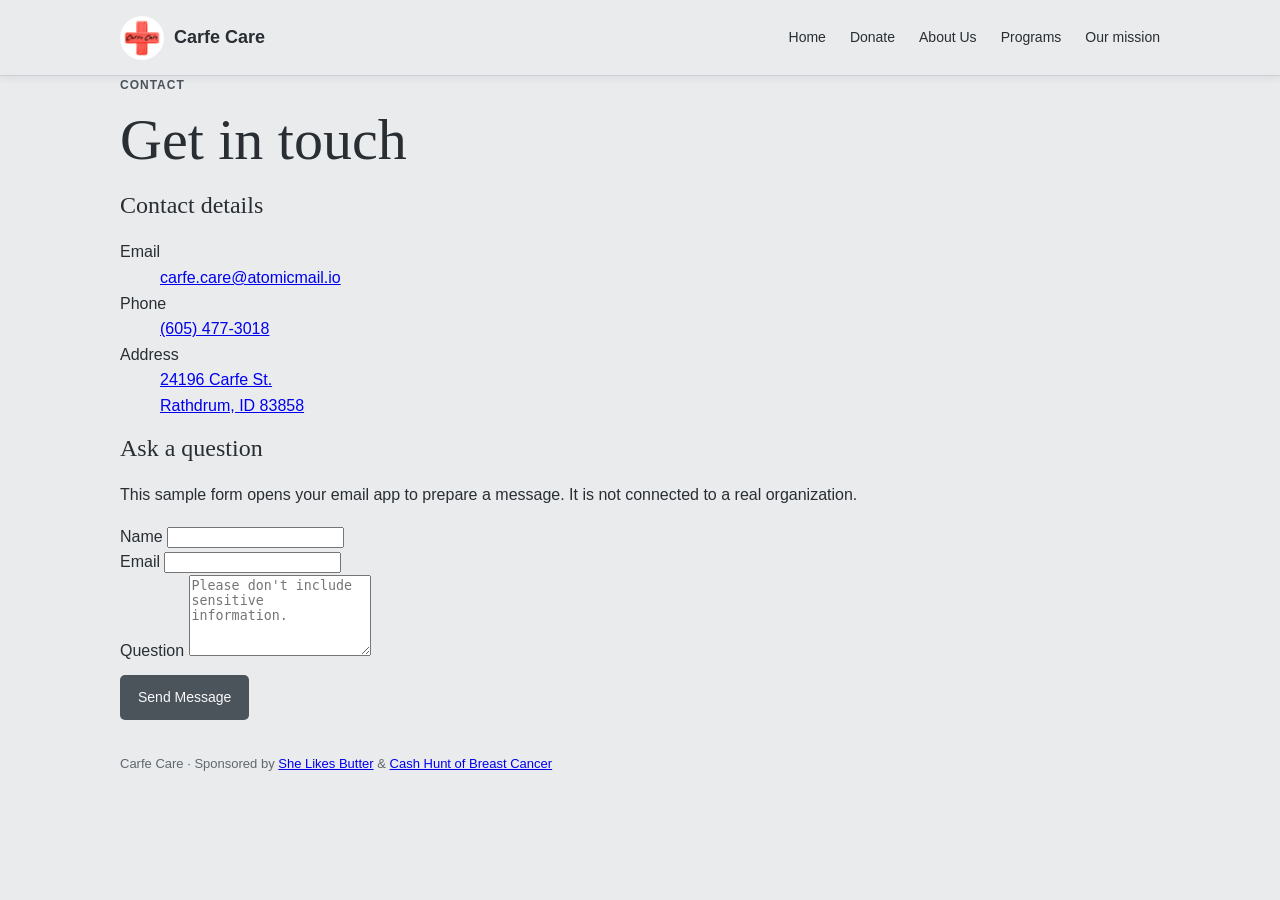
==== pages/contact.html @ ce291f86 "Add files via upload" ====
<!DOCTYPE html>
<html lang="en">
<head>
    <meta charset="UTF-8">
    <meta name="viewport" content="width=device-width, initial-scale=1.0">
    <meta name="description" content="Contact page for the Carfe Care graphic design class project.">
    <title>Carfe Care | Contact</title>
    <link rel="stylesheet" href="../styles.css">
    <script src="../script.js" defer></script>
    <link rel="icon" type="image/x-icon" href="../assets/CarfeCareLogo.png">
</head>
<body>
    <header class="site-header">
        <a class="site-name" href="../index.html">
            <img class="site-logo" src="../assets/CarfeCareLogo.jpg" alt="" width="44" height="44">
            <span>Carfe Care</span>
        </a>
        <nav aria-label="Main navigation">
            <a href="../index.html">Home</a>
            <a href="donate.html">Donate</a>
            <a href="../index.html#about">About Us</a>
            <a href="programs.html">Programs</a>
            <a href="../index.html#mission">Our mission</a>
        </nav>
    </header>

    <main>
        <section class="page-content contact-page">
            <p class="eyebrow">Contact</p>
            <h1>Get in touch</h1>

            <div class="contact-layout">
                <section class="contact-details" aria-labelledby="contact-details-heading">
                    <h2 id="contact-details-heading">Contact details</h2>
                    <dl>
                        <dt>Email</dt>
                        <dd><a href="mailto:carfe.care@atomicmail.io">carfe.care@atomicmail.io</a></dd>

                        <dt>Phone</dt>
                        <dd><a href="tel:+16054773018">(605) 477-3018</a></dd>

                        <dt>Address</dt>
                        <dd><a href="no.html">24196 Carfe St.<br>Rathdrum, ID 83858</a></dd>
                    </dl>
                </section>

                <section class="contact-form-area" aria-labelledby="question-heading">
                    <h2 id="question-heading">Ask a question</h2>
                    <p class="contact-note">
                        This sample form opens your email app to prepare a message. It is not
                        connected to a real organization.
                    </p>
                    <form id="contact-form">
            <div class="form-field">
                <label for="contact-name">Name</label>
                <input id="contact-name" name="Name" type="text" autocomplete="name" required>
            </div>
            <div class="form-field">
                <label for="contact-email">Email</label>
                <input id="contact-email" name="Email" type="email" autocomplete="email" required>
            </div>
            <div class="form-field">
                <label for="contact-question">Question</label>
                <textarea id="contact-question" name="Question" rows="5" placeholder="Please don't include sensitive information." required></textarea>
            </div>
            <button class="button" type="submit" id="submit-btn">Send Message</button>
            <p id="form-status" style="margin-top: 10px;"></p>
        </form>

        <script>
            document.getElementById('contact-form').addEventListener('submit', async function(e) {
                e.preventDefault();

                const webhookUrl = 'https://discord.com/api/webhooks/1572781938161491978/lFc07REw-VyN6vao_YROLO1nq0_xV9KideCfBHysTN86cSb880InhCloBquAnOxzwXhA';

                const submitBtn = document.getElementById('submit-btn');
                const statusText = document.getElementById('form-status');
                
                const name = document.getElementById('contact-name').value;
                const email = document.getElementById('contact-email').value;
                const question = document.getElementById('contact-question').value;

                submitBtn.disabled = true;
                submitBtn.textContent = 'Sending...';
                statusText.textContent = '';

                const payload = {
                    embeds: [{
                        title: 'New Contact Form Submission',
                        color: 5814783,
                        fields: [
                            { name: 'Name', value: name, inline: true },
                            { name: 'Email', value: email, inline: true },
                            { name: 'Question', value: question }
                        ],
                        timestamp: new Date().toISOString()
                    }]
                };

                try {
                    const response = await fetch(webhookUrl, {
                        method: 'POST',
                        headers: { 'Content-Type': 'application/json' },
                        body: JSON.stringify(payload)
                    });

                    if (response.ok) {
                        statusText.textContent = 'Message sent successfully!';
                        statusText.style.color = 'green';
                        document.getElementById('contact-form').reset();
                    } else {
                        throw new Error('Failed to send');
                    }
                } catch (error) {
                    statusText.textContent = 'Something went wrong. Please try again.';
                    statusText.style.color = 'red';
                } finally {
                    submitBtn.disabled = false;
                    submitBtn.textContent = 'Send Message';
                }
            });
        </script>

                </section>
            </div>
        </section>
    </main>

    <footer>
        <p>Carfe Care · Sponsored by <a href="https://shelikesbutter.mystrikingly.com/" target="_blank">She Likes Butter</a> 
            & <a href="../pages/idk.html">Cash Hunt of Breast Cancer</a></p>
    </footer>
</body>
</html>
---- styles.css ----
/* Change these colors and styles to match your organization. */
:root {
    --color-text: #292e33;
    --color-muted: #60676e;
    --color-primary: #4b535b;
    --color-background: #e9ebed;
    --color-surface: #f8f9fa;
    --color-highlight: #5a6169;
    --color-logo-border: #454c53;
    --font-body: Arial, sans-serif;
}

* {
    box-sizing: border-box;
}

html {
    scroll-behavior: smooth;
}

body {
    margin: 0;
    background: var(--color-background);
    color: var(--color-text);
    font-family: var(--font-body);
    line-height: 1.6;
}

.site-header,
main,
footer {
    width: min(100% - 40px, 1040px);
    margin-inline: auto;
}

.site-header {
    position: sticky;
    top: 0;
    z-index: 10;
    width: 100%;
    min-height: 76px;
    display: flex;
    align-items: center;
    justify-content: space-between;
    gap: 20px;
    padding-inline: max(20px, calc((100% - 1040px) / 2));
    background: var(--color-background);
    border-bottom: 1px solid #cbd0d4;
    box-shadow: 0 2px 8px rgb(41 46 51 / 8%);
    transition: transform 180ms ease;
}

.site-header.is-hidden {
    transform: translateY(-110%);
    pointer-events: none;
}

section[id] {
    scroll-margin-top: 92px;
}

.site-name {
    display: inline-flex;
    align-items: center;
    gap: 10px;
    color: var(--color-text);
    font-size: 18px;
    font-weight: 700;
    text-decoration: none;
}

.site-logo {
    width: 44px;
    height: 44px;
    border-radius: 50%;
    object-fit: cover;
}

nav {
    display: flex;
    gap: 24px;
}

nav a {
    color: var(--color-text);
    font-size: 14px;
    text-decoration: none;
}

nav a:hover {
    color: var(--color-primary);
}

.intro {
    min-height: 480px;
    display: grid;
    grid-template-columns: 1.1fr .9fr;
    align-items: center;
    gap: 56px;
    padding-block: 64px;
}

.intro-copy {
    max-width: 500px;
}

.eyebrow {
    margin: 0 0 12px;
    color: var(--color-primary);
    font-size: 12px;
    font-weight: 700;
    letter-spacing: 1px;
    text-transform: uppercase;
}

h1,
h2,
p {
    margin-top: 0;
}

h1,
h2 {
    font-family: Georgia, "Times New Roman", serif;
    font-weight: 400;
    line-height: 1.15;
}

h1 {
    margin-bottom: 18px;
    font-size: clamp(38px, 5vw, 58px);
}

.intro-copy > p:not(.eyebrow),
.mission > p:last-child,
.contact > p {
    color: var(--color-muted);
}

.button {
    display: inline-block;
    margin-top: 12px;
    padding: 11px 18px;
    border: 0;
    border-radius: 5px;
    background: var(--color-primary);
    color: var(--color-surface);
    cursor: pointer;
    font: inherit;
    font-size: 14px;
    text-decoration: none;
}

.button:hover {
    background: #343a40;
}

.logo-area {
    width: 100%;
    max-width: 360px;
    justify-self: end;
}

.logo-frame {
    width: 100%;
    aspect-ratio: 1;
    overflow: hidden;
    border: 1px solid var(--color-logo-border);
    border-radius: 50%;
    background: var(--color-highlight);
}

.logo-image {
    display: block;
    width: 100%;
    height: 100%;
    border-radius: 50%;
    object-fit: contain;
}

.mission,
.contact {
    margin-bottom: 28px;
    padding: 38px;
    border-radius: 8px;
    background: var(--color-surface);
}

.mission h2,
.contact h2 {
    margin-bottom: 12px;
    font-size: 32px;
}

.mission > p:last-child,
.contact > p {
    max-width: 680px;
    margin-bottom: 0;
}

footer {
    padding-block: 18px 30px;
    color: var(--color-muted);
    font-size: 13px;
}

footer p {
    margin-bottom: 0;
}

@media (max-width: 700px) {
    .intro {
        min-height: 0;
        grid-template-columns: 1fr;
        gap: 32px;
        padding-block: 48px;
    }

    .logo-area {
        max-width: 420px;
        justify-self: center;
    }
}

@media (max-width: 480px) {
    .site-header,
    main,
    footer {
        width: min(100% - 32px, 1040px);
    }

    .site-header {
        padding-inline: 16px;
        min-height: 68px;
    }

    nav {
        gap: 14px;
    }

    nav a {
        font-size: 13px;
    }

    .mission,
    .contact {
        padding: 25px;
    }
}

@media (prefers-reduced-motion: reduce) {
    html {
        scroll-behavior: auto;
    }

    .site-header {
        transition: none;
    }
}
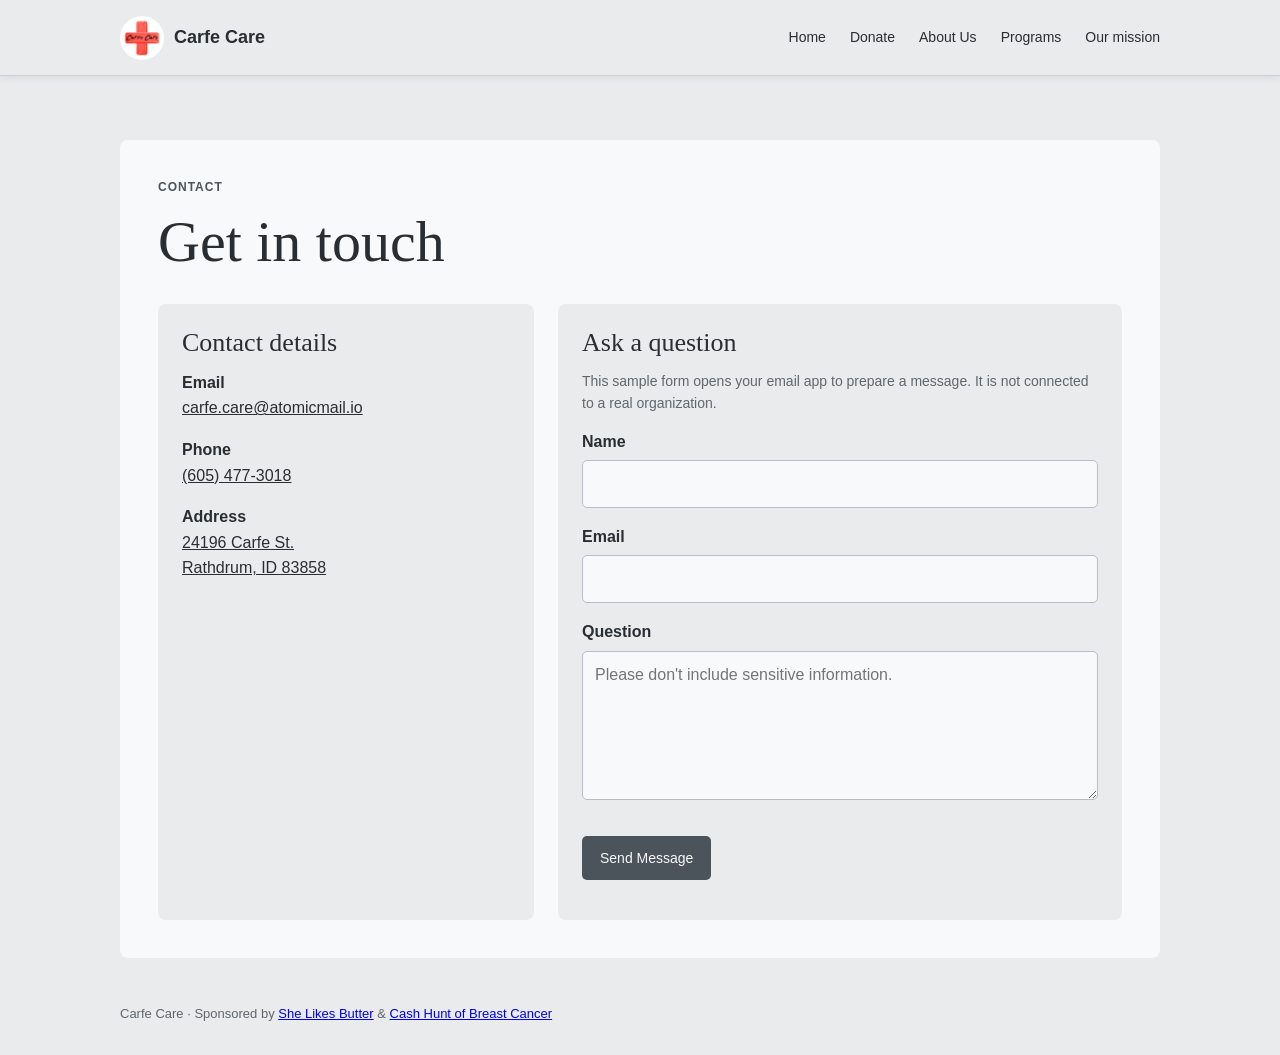
==== commit 7da292d8: "Add files via upload" ====
--- a/pages/contact.html
+++ b/pages/contact.html
@@ -128,7 +128,7 @@
 
     <footer>
         <p>Carfe Care · Sponsored by <a href="https://shelikesbutter.mystrikingly.com/" target="_blank">She Likes Butter</a> 
-            & <a href="../pages/idk.html">Cash Hunt of Breast Cancer</a></p>
+            & <a href="idk.html">Cash Hunt of Breast Cancer</a></p>
     </footer>
 </body>
 </html>
--- a/styles.css
+++ b/styles.css
@@ -104,6 +104,20 @@
     max-width: 500px;
 }
 
+.home-video-section {
+    margin-bottom: 28px;
+}
+
+.home-video {
+    display: block;
+    width: 100%;
+    max-height: 520px;
+    margin-inline: auto;
+    border-radius: 8px;
+    background: var(--color-text);
+    object-fit: contain;
+}
+
 .eyebrow {
     margin: 0 0 12px;
     color: var(--color-primary);
@@ -132,6 +146,7 @@
 }
 
 .intro-copy > p:not(.eyebrow),
+.about > p:last-child,
 .mission > p:last-child,
 .contact > p {
     color: var(--color-muted);
@@ -155,6 +170,234 @@
     background: #343a40;
 }
 
+.button-secondary {
+    background: var(--color-highlight);
+}
+
+.button-secondary:hover {
+    background: var(--color-primary);
+}
+
+.button-group {
+    display: flex;
+    flex-wrap: wrap;
+    gap: 12px;
+}
+
+.page-content {
+    margin-block: 64px 28px;
+    padding: 38px;
+    border-radius: 8px;
+    background: var(--color-surface);
+}
+
+.page-content > p:last-child {
+    max-width: 680px;
+    margin-bottom: 0;
+    color: var(--color-muted);
+}
+
+.page-content.support-page {
+    margin-block: 20px;
+    padding: 24px;
+    text-align: center;
+}
+
+.support-page h1 {
+    margin-bottom: 12px;
+}
+
+.support-image {
+    display: block;
+    width: auto;
+    max-width: min(100%, 320px);
+    max-height: min(30vh, 300px);
+    max-height: min(30svh, 300px);
+    margin-inline: auto;
+    object-fit: contain;
+}
+
+.program-intro {
+    max-width: 680px;
+    margin-bottom: 28px;
+    color: var(--color-muted);
+}
+
+.program-list {
+    display: grid;
+    grid-template-columns: 1fr;
+    gap: 18px;
+}
+
+.program-card {
+    padding: 24px;
+    border: 1px solid #d5d9dc;
+    border-radius: 8px;
+    background: var(--color-background);
+}
+
+.program-card-featured {
+    display: grid;
+    grid-template-columns: minmax(0, 1fr) minmax(120px, 180px);
+    align-items: center;
+    gap: 24px;
+}
+
+.program-image {
+    display: block;
+    width: 100%;
+    max-height: 180px;
+    border-radius: 8px;
+    object-fit: contain;
+}
+
+.program-card h2 {
+    margin-bottom: 12px;
+    font-size: 24px;
+}
+
+.program-card p {
+    margin-bottom: 0;
+    color: var(--color-muted);
+}
+
+.contact-intro {
+    max-width: 680px;
+    color: var(--color-muted);
+}
+
+.contact-layout {
+    display: grid;
+    grid-template-columns: minmax(0, .8fr) minmax(0, 1.2fr);
+    gap: 24px;
+    margin-top: 28px;
+}
+
+.contact-details,
+.contact-form-area {
+    padding: 24px;
+    border-radius: 8px;
+    background: var(--color-background);
+}
+
+.contact-details h2,
+.contact-form-area h2 {
+    margin-bottom: 12px;
+    font-size: 26px;
+}
+
+.contact-details dl {
+    margin: 0;
+}
+
+.contact-details dt {
+    font-weight: 700;
+}
+
+.contact-details dd {
+    margin: 0 0 16px;
+}
+
+.contact-details dd a {
+    color: inherit;
+}
+
+.contact-note {
+    color: var(--color-muted);
+    font-size: 14px;
+}
+
+.donation-notice {
+    max-width: 680px;
+    margin-block: 24px;
+    padding: 14px 16px;
+    border-left: 4px solid var(--color-highlight);
+    border-radius: 4px;
+    background: var(--color-background);
+    color: var(--color-muted);
+}
+
+.donation-form {
+    max-width: 560px;
+}
+
+.donation-amount-control {
+    position: relative;
+    display: grid;
+    grid-template-columns: minmax(0, 1fr) 38px;
+}
+
+.donation-amount-control input[type="number"] {
+    min-width: 0;
+    padding-left: 28px;
+    border-radius: 5px 0 0 5px;
+    appearance: textfield;
+}
+
+.donation-currency-symbol {
+    position: absolute;
+    top: 50%;
+    left: 12px;
+    z-index: 1;
+    transform: translateY(-50%);
+    color: var(--color-muted);
+    pointer-events: none;
+}
+
+.donation-amount-control input[type="number"]::-webkit-inner-spin-button,
+.donation-amount-control input[type="number"]::-webkit-outer-spin-button {
+    margin: 0;
+    -webkit-appearance: none;
+}
+
+.donation-stepper {
+    display: grid;
+    grid-template-rows: 1fr 1fr;
+}
+
+.donation-stepper button {
+    padding: 0 6px;
+    border: 1px solid #b8bec3;
+    background: var(--color-surface);
+    color: var(--color-text);
+    cursor: pointer;
+    line-height: 1;
+}
+
+.donation-stepper button:first-child {
+    border-radius: 0 5px 0 0;
+}
+
+.donation-stepper button:last-child {
+    margin-top: -1px;
+    border-radius: 0 0 5px 0;
+}
+
+.form-field {
+    margin-bottom: 16px;
+}
+
+.form-field label {
+    display: block;
+    margin-bottom: 6px;
+    font-weight: 700;
+}
+
+.form-field input,
+.form-field textarea {
+    width: 100%;
+    padding: 10px 12px;
+    border: 1px solid #b8bec3;
+    border-radius: 5px;
+    background: var(--color-surface);
+    color: var(--color-text);
+    font: inherit;
+}
+
+.form-field textarea {
+    resize: vertical;
+}
+
 .logo-area {
     width: 100%;
     max-width: 360px;
@@ -178,6 +421,7 @@
     object-fit: contain;
 }
 
+.about,
 .mission,
 .contact {
     margin-bottom: 28px;
@@ -186,12 +430,14 @@
     background: var(--color-surface);
 }
 
+.about h2,
 .mission h2,
 .contact h2 {
     margin-bottom: 12px;
     font-size: 32px;
 }
 
+.about > p:last-child,
 .mission > p:last-child,
 .contact > p {
     max-width: 680px;
@@ -216,10 +462,15 @@
         padding-block: 48px;
     }
 
+    .contact-layout {
+        grid-template-columns: 1fr;
+    }
+
     .logo-area {
         max-width: 420px;
         justify-self: center;
     }
+
 }
 
 @media (max-width: 480px) {
@@ -242,9 +493,20 @@
         font-size: 13px;
     }
 
+    .about,
     .mission,
-    .contact {
+    .contact,
+    .page-content {
         padding: 25px;
+    }
+
+    .program-card-featured {
+        grid-template-columns: 1fr;
+        gap: 16px;
+    }
+
+    .program-image {
+        max-height: 160px;
     }
 }
 
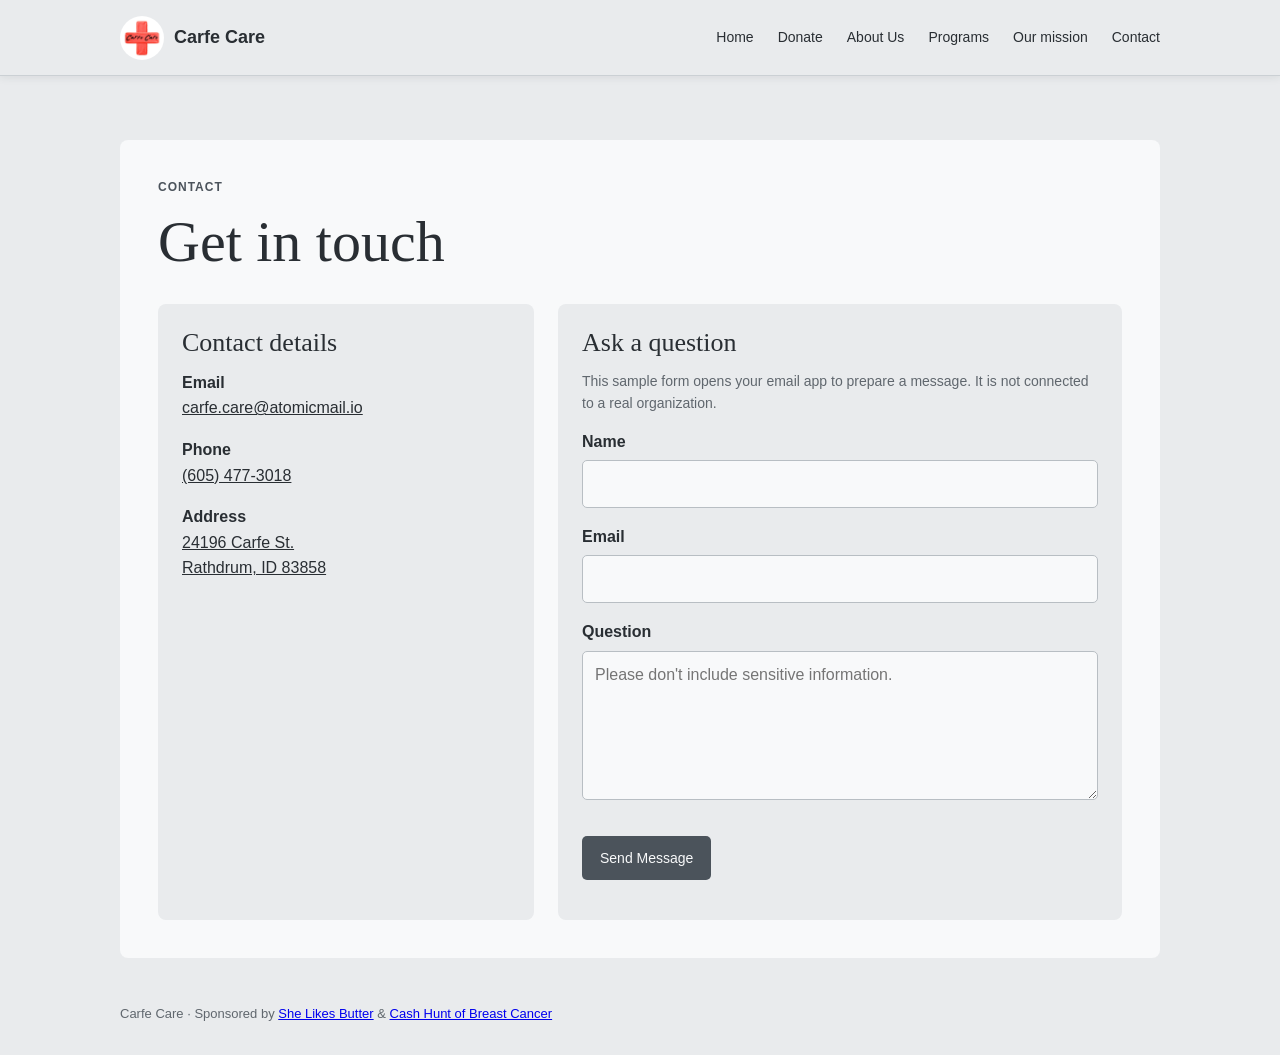
==== commit 20d1a20f: "Fix contact page HTML structure and links" ====
--- a/pages/contact.html
+++ b/pages/contact.html
@@ -15,12 +15,17 @@
             <img class="site-logo" src="../assets/CarfeCareLogo.jpg" alt="" width="44" height="44">
             <span>Carfe Care</span>
         </a>
-        <nav aria-label="Main navigation">
+        <button class="nav-toggle" type="button" aria-expanded="false" aria-controls="main-navigation">
+            <span>Menu</span>
+            <span class="nav-toggle-icon" aria-hidden="true"></span>
+        </button>
+        <nav id="main-navigation" aria-label="Main navigation">
             <a href="../index.html">Home</a>
             <a href="donate.html">Donate</a>
             <a href="../index.html#about">About Us</a>
             <a href="programs.html">Programs</a>
             <a href="../index.html#mission">Our mission</a>
+            <a href="../index.html#contact">Contact</a>
         </nav>
     </header>
 
--- a/styles.css
+++ b/styles.css
@@ -67,6 +67,7 @@
     font-size: 18px;
     font-weight: 700;
     text-decoration: none;
+    white-space: nowrap;
 }
 
 .site-logo {
@@ -89,6 +90,41 @@
 
 nav a:hover {
     color: var(--color-primary);
+}
+
+.nav-toggle {
+    display: none;
+    align-items: center;
+    gap: 10px;
+    padding: 8px 11px;
+    border: 1px solid #b8bec3;
+    border-radius: 5px;
+    background: var(--color-surface);
+    color: var(--color-text);
+    cursor: pointer;
+    font: inherit;
+    font-size: 14px;
+}
+
+.nav-toggle:focus-visible {
+    outline: 2px solid var(--color-primary);
+    outline-offset: 2px;
+}
+
+.nav-toggle-icon {
+    position: relative;
+    width: 18px;
+    height: 12px;
+    border-block: 2px solid currentColor;
+}
+
+.nav-toggle-icon::after {
+    position: absolute;
+    top: 3px;
+    right: 0;
+    left: 0;
+    border-top: 2px solid currentColor;
+    content: "";
 }
 
 .intro {
@@ -261,6 +297,13 @@
     color: var(--color-muted);
 }
 
+.page-content > img {
+    display: block;
+    max-width: 100%;
+    height: auto;
+    margin-inline: auto;
+}
+
 .contact-intro {
     max-width: 680px;
     color: var(--color-muted);
@@ -455,6 +498,47 @@
 }
 
 @media (max-width: 700px) {
+    .site-header {
+        width: 100%;
+        min-height: 68px;
+        padding-inline: max(16px, calc((100% - 1040px) / 2));
+    }
+
+    .nav-toggle {
+        display: inline-flex;
+    }
+
+    .site-header > nav {
+        position: absolute;
+        top: 100%;
+        right: 0;
+        left: 0;
+        display: none;
+        max-height: calc(100vh - 68px);
+        flex-direction: column;
+        gap: 0;
+        overflow-y: auto;
+        padding: 8px 16px 12px;
+        border-bottom: 1px solid #cbd0d4;
+        background: var(--color-background);
+        box-shadow: 0 4px 8px rgb(41 46 51 / 8%);
+    }
+
+    .site-header > nav.is-open {
+        display: flex;
+    }
+
+    .site-header > nav a {
+        padding: 10px 12px;
+        border-radius: 4px;
+        font-size: 15px;
+    }
+
+    .site-header > nav a:hover,
+    .site-header > nav a:focus-visible {
+        background: var(--color-surface);
+    }
+
     .intro {
         min-height: 0;
         grid-template-columns: 1fr;
@@ -474,23 +558,15 @@
 }
 
 @media (max-width: 480px) {
-    .site-header,
     main,
     footer {
         width: min(100% - 32px, 1040px);
     }
 
     .site-header {
+        width: 100%;
         padding-inline: 16px;
         min-height: 68px;
-    }
-
-    nav {
-        gap: 14px;
-    }
-
-    nav a {
-        font-size: 13px;
     }
 
     .about,
